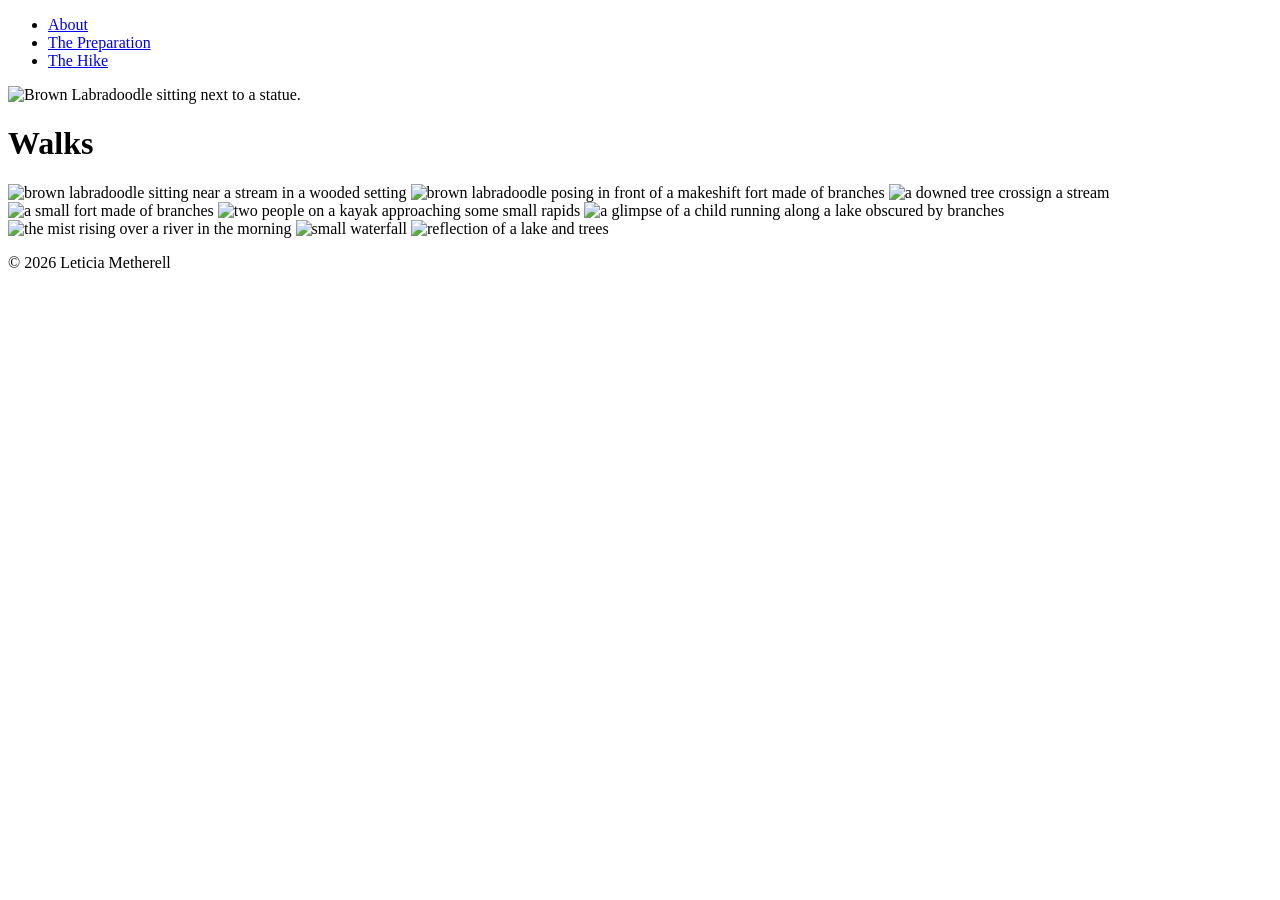
==== journey.html @ 118ef4df "Pacific Crest Trail Website" ====
<!DOCTYPE html>
<html lang="en">

<head>
  <meta charset="utf-8">
  <meta name="viewport" content="width=device-width">
  <title>The Hike</title>
   <link rel="stylesheet" href="css/style.css">
</head>

<body>
   <header>
    <nav>
      <ul>
        <li><a href="index.html">About</a></li>
        <li><a href="Preparation.html">The Preparation</a></li>
        <li><a href="journey.html">The Hike</a></li>
      </ul>
    </nav>
    <img src="images/BaconGallupPark.jpg" width="200" alt="Brown Labradoodle sitting next to a statue.">
    <h1>Walks</h1>
  </header>
  <main>
    <div>
      <img src="images/bacon_in_the_woods.png" alt="brown labradoodle sitting near a stream in a wooded setting"
        width="100">
      <img src="images/bacon_near_the_fort.png"
        alt="brown labradoodle posing in front of a makeshift fort made of branches" width="100">
      <img src="images/downed_tree.png" alt="a downed tree crossign a stream" width="100">
      <img src="images/fort_in_woods.png" alt="a small fort made of branches" width="100">
      <img src="images/huron_river_cascades.JPG" alt=" two people on a kayak approaching some small rapids" width="100">
      <img src="images/lake_view.JPG" alt="a glimpse of a child running along a lake obscured by branches" width="100">
      <img src="images/mist_over_huron_river.JPG" alt="the mist rising over a river in the morning" width="100">
      <img src="images/munising.jpg" alt="small waterfall" width="100">
      <img src="images/reflected_tree.JPG" alt="reflection of a lake and trees" width="100">

    </div>

  </main>
  <footer>
    <p>© 2026 Leticia Metherell </p>
  </footer>

</body>

</html>
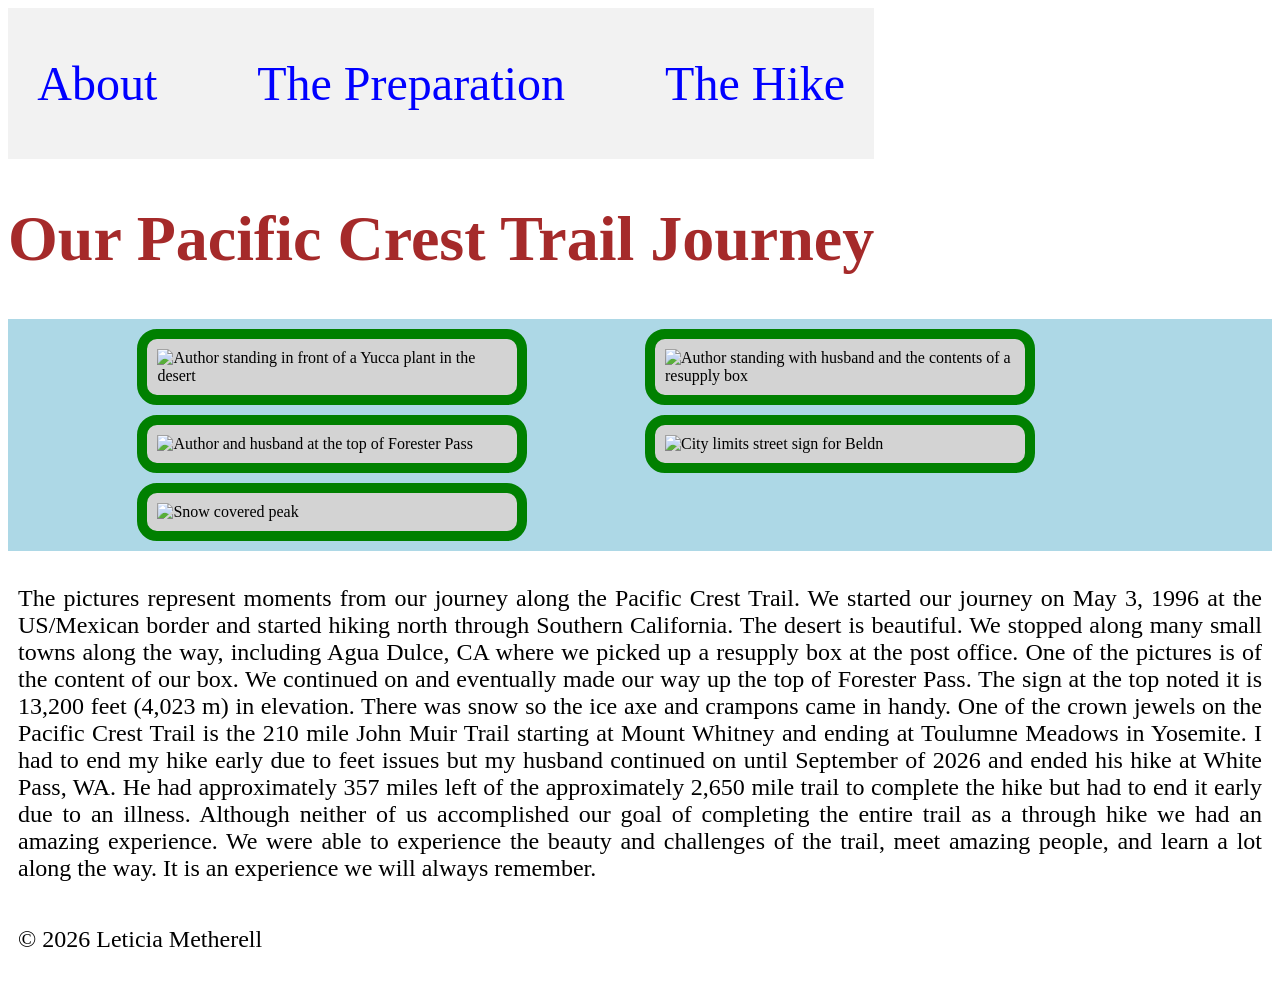
==== commit 09750559: "Updated PCT Website" ====
--- a/journey.html
+++ b/journey.html
@@ -5,10 +5,11 @@
   <meta charset="utf-8">
   <meta name="viewport" content="width=device-width">
   <title>The Hike</title>
-   <link rel="stylesheet" href="css/style.css">
+   <link rel="stylesheet" href="style.css">
 </head>
-
+ 
 <body>
+  <a href="#main-content" class="skip-link">Skip to main content</a>
    <header>
     <nav>
       <ul>
@@ -16,25 +17,20 @@
         <li><a href="Preparation.html">The Preparation</a></li>
         <li><a href="journey.html">The Hike</a></li>
       </ul>
-    </nav>
-    <img src="images/BaconGallupPark.jpg" width="200" alt="Brown Labradoodle sitting next to a statue.">
-    <h1>Walks</h1>
+    </nav> 
+    <h1>Our Pacific Crest Trail Journey</h1>
   </header>
-  <main>
-    <div>
-      <img src="images/bacon_in_the_woods.png" alt="brown labradoodle sitting near a stream in a wooded setting"
-        width="100">
-      <img src="images/bacon_near_the_fort.png"
-        alt="brown labradoodle posing in front of a makeshift fort made of branches" width="100">
-      <img src="images/downed_tree.png" alt="a downed tree crossign a stream" width="100">
-      <img src="images/fort_in_woods.png" alt="a small fort made of branches" width="100">
-      <img src="images/huron_river_cascades.JPG" alt=" two people on a kayak approaching some small rapids" width="100">
-      <img src="images/lake_view.JPG" alt="a glimpse of a child running along a lake obscured by branches" width="100">
-      <img src="images/mist_over_huron_river.JPG" alt="the mist rising over a river in the morning" width="100">
-      <img src="images/munising.jpg" alt="small waterfall" width="100">
-      <img src="images/reflected_tree.JPG" alt="reflection of a lake and trees" width="100">
-
-    </div>
+  <main id="main-content" tabindex="-1">
+    <div class="grid">
+      <img src="https://raw.githubusercontent.com/lmetherell/PCT-Website/refs/heads/main/442.JPG" alt="Author standing in front of a Yucca plant in the desert" width="200">
+      <img src="https://raw.githubusercontent.com/lmetherell/PCT-Website/refs/heads/main/920.JPG"
+        alt="Author standing with husband and the contents of a resupply box" width="200">
+      <img src="https://raw.githubusercontent.com/lmetherell/PCT-Website/refs/heads/main/1460.JPG" alt="Author and husband at the top of Forester Pass" width="200">
+      <img src="https://raw.githubusercontent.com/lmetherell/PCT-Website/refs/heads/main/3360.JPG" alt="City limits street sign for Beldn" width="200">
+      <img src="https://raw.githubusercontent.com/lmetherell/PCT-Website/refs/heads/main/8000.JPG" alt="Snow covered peak" width="200">
+     </div> 
+<p> The pictures represent moments from our journey along the Pacific Crest Trail. We started our journey on May 3, 1996 at the US/Mexican border and started hiking north through Southern California. The desert is beautiful.  We stopped along many small towns along the way, including Agua Dulce, CA where we picked up a resupply box at the post office.  One of the pictures is of the content of our box. We continued on and eventually made our way up the top of Forester Pass.  The sign at the top noted it is 13,200 feet (4,023 m) in elevation.  There was snow so the ice axe and crampons came in handy. One of the crown jewels on the Pacific Crest Trail is the 210 mile John Muir Trail starting at Mount Whitney and ending at Toulumne Meadows in Yosemite. I had to end my hike early due to feet issues but my husband continued on until September of 2026 and ended his hike at White Pass, WA.  He had approximately 357 miles left of the approximately 2,650 mile trail to complete the hike but had to end it early due to an illness.  Although neither of us accomplished our goal of completing the entire trail as a through hike we had an amazing experience.  We were able to experience the beauty and challenges of the trail, meet amazing people, and learn a lot along the way.  It is an experience we will always remember.   </p>
+    
 
   </main>
   <footer>
--- a/style.css
+++ b/style.css
@@ -0,0 +1,101 @@
+.skip-link{
+  position: absolute;
+  top: -999px;
+  left: -999px;
+  width: 1px;
+  height: 1px;
+  overflow: hidden;
+}
+.skip-link:focus {
+  position: fixed;
+  top: 10px;
+  left: 10px;
+  width: auto;
+  height: auto;
+  z-index:9999;
+  background-color: #000;
+  color: #fff;  
+  padding: 10 px 15 px;
+  text-decoration: none;
+}
+header{
+  font-family: 'Times New Roman', Times, serif;
+  font-size: 200%;
+  display: inline-block;
+  width: fit-content;
+  text-align: center;
+  color: brown;
+  line-height: normal;
+}
+nav{
+  display: inline-block;
+  width: 100%;
+  text-align: center;
+  background-color: #f2f2f2;
+  padding: 10px 0;
+  font-size: 150%;
+}
+nav{
+  display:flex;
+  justify-content: center;
+  padding: 0;
+
+}
+
+ul{
+  display:flex;
+  gap: 100px;
+  justify-content: center;  
+  list-style-type: none;
+  padding: 0;
+  color:black
+}
+
+.grid{
+  display: grid;
+  grid-template-columns: 40% 40%;
+  gap: 10px;
+  padding: 10px;
+
+}
+.grid img{
+  width: 100%;
+  max-width: 350px;
+  height: auto;
+  border: 10px green solid;
+  padding: 10px;
+  border-radius: 20px;
+  background-color: lightgrey;
+  object-fit: cover;
+}
+div{
+  display: grid;
+  justify-content: center;
+  grid-template-columns: 1fr 1fr;
+  gap: 20px;
+}
+a{
+  color: blue;
+  text-decoration: none;
+}
+a:hover{
+  color: red;
+  text-decoration: underline;
+  font-style: italic;
+  font-weight: bold;
+  font-size: xx-large;
+}
+div:nth-child(odd){
+  background-color: lightblue;
+}
+p{
+  font-family: 'Times New Roman', Times, serif;
+  font-size: 150%;
+  line-height: normal;
+  color: black;
+  text-align: justify;
+  padding: 10px;}
+
+  #special-list{
+    font-size: 150%;
+   } 
